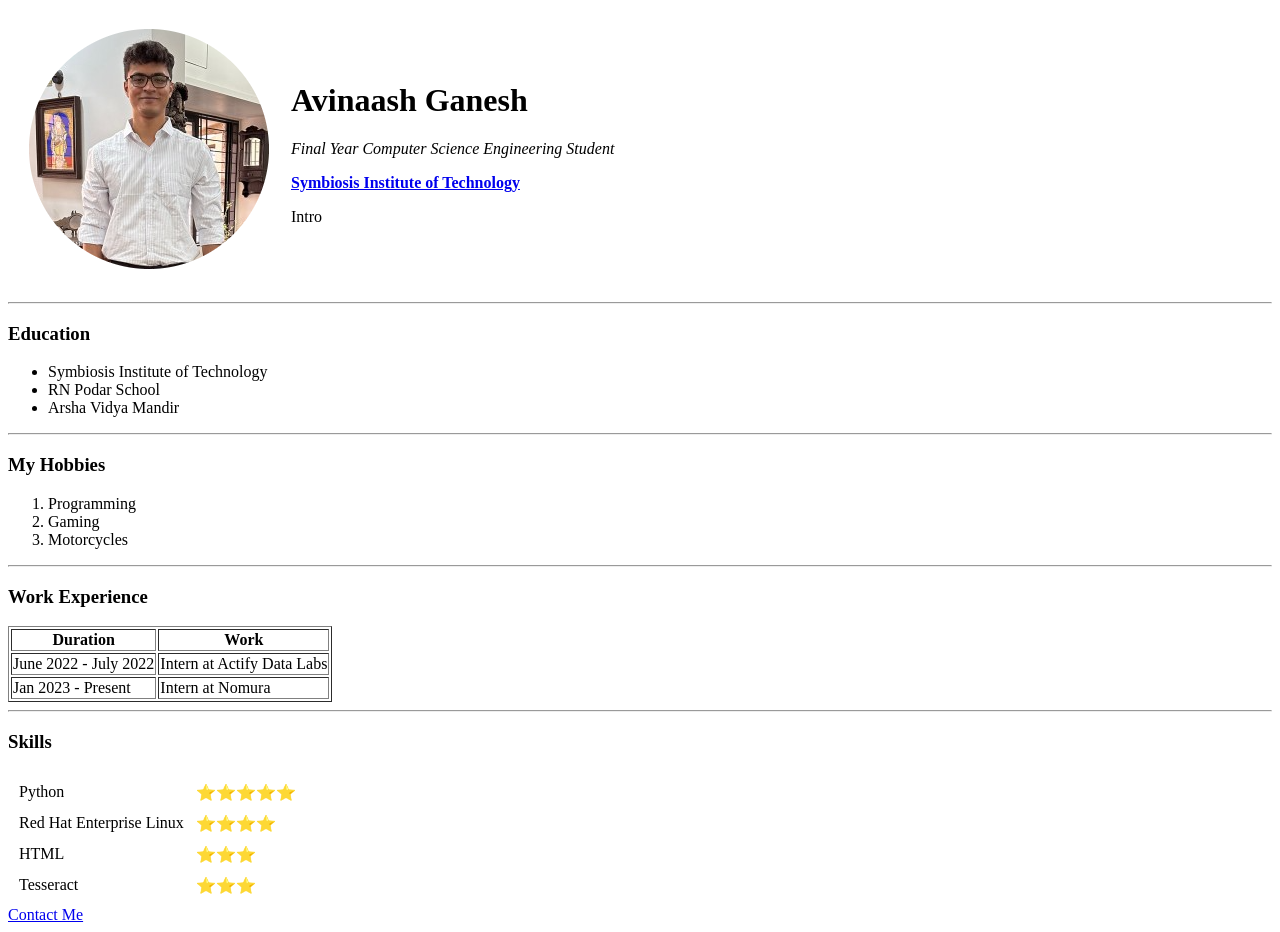
==== index.html @ b26e4e7a "Rename website.html to index.html" ====
<!DOCTYPE html>
<html>
    <head>
        <meta charset="UTF-8">
        <title>Avinaash's Personal Website</title>
    </head>
    
    <body>
        <table cellspacing="20">
            <tr>
                <td><img src="images\1673363280150-modified.png" alt="profile picture"></td>
                <td><h1>Avinaash Ganesh</h1>
                    <p><em>Final Year Computer Science Engineering Student</em></p>
                    <p><strong><a href="https://www.sitpune.edu.in/" target="_blank" rel="noopener noreferrer">Symbiosis Institute of Technology</a></strong></p>
                    <p>Intro</p></td>
            </tr>
        </table>
        <hr>
        <h3>Education</h3>
        <ul>
            <li>Symbiosis Institute of Technology</li>
            <li>RN Podar School</li>
            <li>Arsha Vidya Mandir</li>
        </ul>
        <hr>
        <h3>My Hobbies</h3>
        <ol>
            <li>Programming</li>
            <li>Gaming</li>
            <li>Motorcycles</li>
        </ol>
        <hr>
        <h3>Work Experience</h3>
        <table border="1">
            <thead>
                 <tr>
                    <th>Duration</th>
                    <th>Work</th>
                 </tr>
            </thead>
            <tbody>
                <tr>
                    <td>June 2022 - July 2022</td>
                    <td>Intern at Actify Data Labs</td>
                </tr>
                <tr>
                    <td>Jan 2023 - Present</td>
                    <td>Intern at Nomura</td>
                </tr>
            </tbody>
        </table>
        <hr>
        <h3>Skills</h3>
        <table cellspacing="10">
            <tbody>
                <tr>
                    <td>Python</td>
                    <td>⭐⭐⭐⭐⭐</td>
                </tr>
                <tr>
                    <td>Red Hat Enterprise Linux </td>
                    <td>⭐⭐⭐⭐</td>
                </tr>
                <tr>
                    <td>HTML</td>
                    <td>⭐⭐⭐</td>
                </tr>
                <tr>
                    <td>Tesseract</td>
                    <td>⭐⭐⭐</td>
                </tr>
            </tbody>
        </table>
        <a href="contact.html">Contact Me</a>
    </body>
</html>
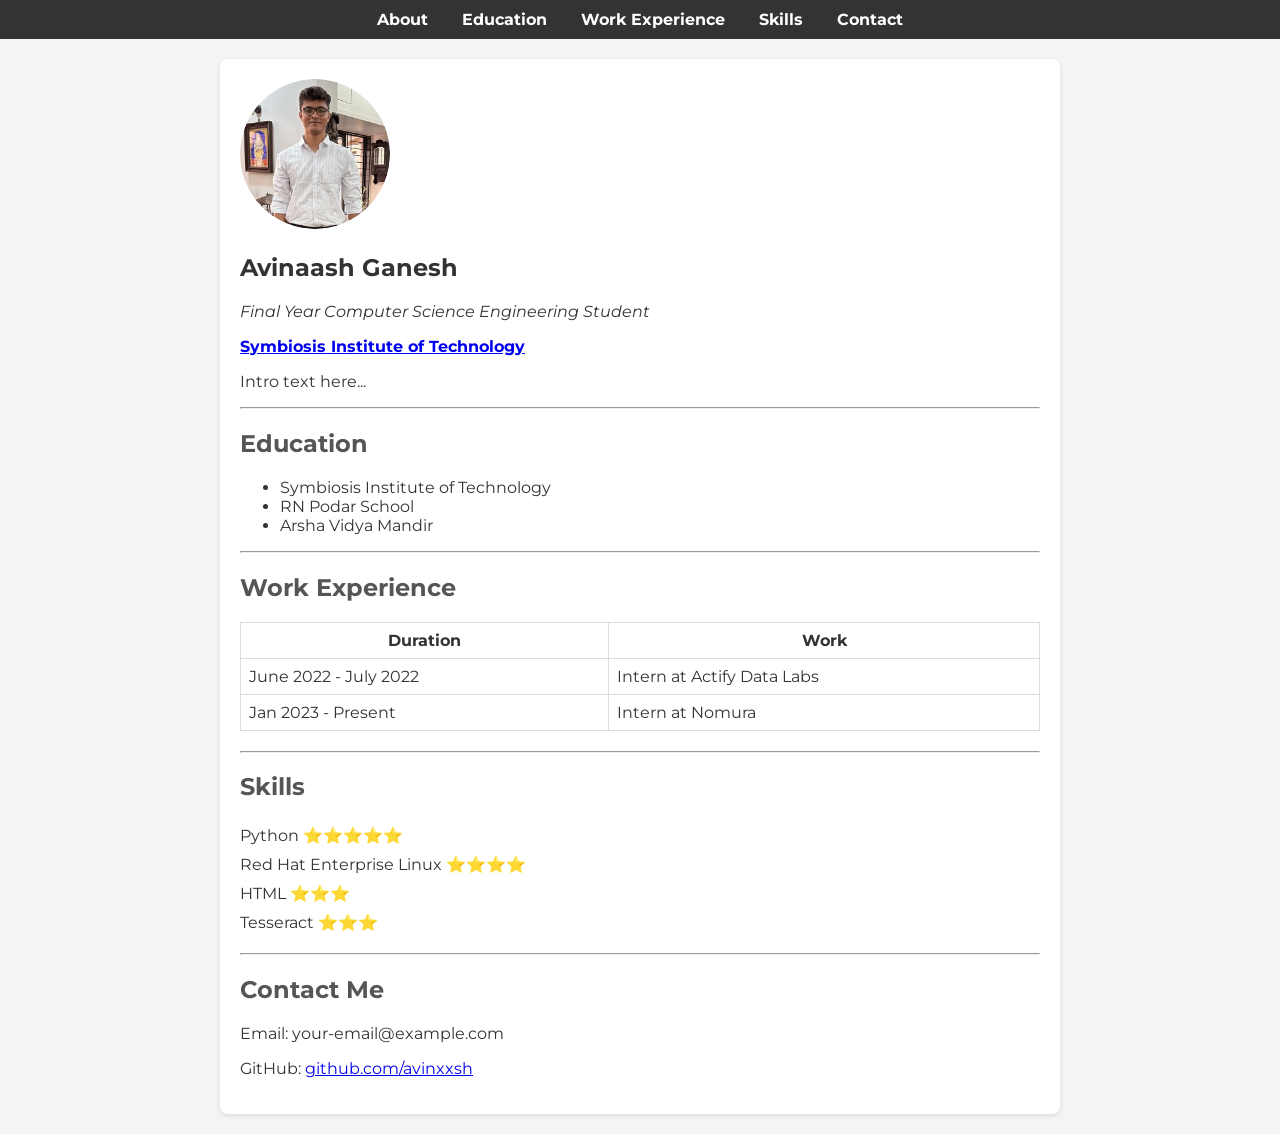
==== commit 37d11766: "update style" ====
--- a/index.html
+++ b/index.html
@@ -1,76 +1,77 @@
 <!DOCTYPE html>
-<html>
-    <head>
-        <meta charset="UTF-8">
-        <title>Avinaash's Personal Website</title>
-    </head>
-    
-    <body>
-        <table cellspacing="20">
-            <tr>
-                <td><img src="images\1673363280150-modified.png" alt="profile picture"></td>
-                <td><h1>Avinaash Ganesh</h1>
-                    <p><em>Final Year Computer Science Engineering Student</em></p>
-                    <p><strong><a href="https://www.sitpune.edu.in/" target="_blank" rel="noopener noreferrer">Symbiosis Institute of Technology</a></strong></p>
-                    <p>Intro</p></td>
-            </tr>
-        </table>
+<html lang="en">
+<head>
+    <meta charset="UTF-8">
+    <meta name="viewport" content="width=device-width, initial-scale=1.0">
+    <title>Avinaash Ganesh | Portfolio</title>
+    <link href="https://fonts.googleapis.com/css2?family=Montserrat:wght@400;700&display=swap" rel="stylesheet">
+    <link rel="stylesheet" href="style.css">
+</head>
+<body>
+    <header>
+        <nav>
+            <a href="#about">About</a>
+            <a href="#education">Education</a>
+            <a href="#experience">Work Experience</a>
+            <a href="#skills">Skills</a>
+            <a href="#contact">Contact</a>
+        </nav>
+    </header>
+    <main>
+        <section id="about">
+            <img src="images/1673363280150-modified.png" alt="Avinaash" class="profile-pic">
+            <h1>Avinaash Ganesh</h1>
+            <p><em>Final Year Computer Science Engineering Student</em></p>
+            <p><strong><a href="https://www.sitpune.edu.in/" target="_blank">Symbiosis Institute of Technology</a></strong></p>
+            <p>Intro text here...</p>
+        </section>
         <hr>
-        <h3>Education</h3>
-        <ul>
-            <li>Symbiosis Institute of Technology</li>
-            <li>RN Podar School</li>
-            <li>Arsha Vidya Mandir</li>
-        </ul>
+        <section id="education">
+            <h2>Education</h2>
+            <ul>
+                <li>Symbiosis Institute of Technology</li>
+                <li>RN Podar School</li>
+                <li>Arsha Vidya Mandir</li>
+            </ul>
+        </section>
         <hr>
-        <h3>My Hobbies</h3>
-        <ol>
-            <li>Programming</li>
-            <li>Gaming</li>
-            <li>Motorcycles</li>
-        </ol>
+        <section id="experience">
+            <h2>Work Experience</h2>
+            <table>
+                <thead>
+                    <tr>
+                        <th>Duration</th>
+                        <th>Work</th>
+                    </tr>
+                </thead>
+                <tbody>
+                    <tr>
+                        <td>June 2022 - July 2022</td>
+                        <td>Intern at Actify Data Labs</td>
+                    </tr>
+                    <tr>
+                        <td>Jan 2023 - Present</td>
+                        <td>Intern at Nomura</td>
+                    </tr>
+                </tbody>
+            </table>
+        </section>
         <hr>
-        <h3>Work Experience</h3>
-        <table border="1">
-            <thead>
-                 <tr>
-                    <th>Duration</th>
-                    <th>Work</th>
-                 </tr>
-            </thead>
-            <tbody>
-                <tr>
-                    <td>June 2022 - July 2022</td>
-                    <td>Intern at Actify Data Labs</td>
-                </tr>
-                <tr>
-                    <td>Jan 2023 - Present</td>
-                    <td>Intern at Nomura</td>
-                </tr>
-            </tbody>
-        </table>
+        <section id="skills">
+            <h2>Skills</h2>
+            <ul class="skills-list">
+                <li>Python ⭐⭐⭐⭐⭐</li>
+                <li>Red Hat Enterprise Linux ⭐⭐⭐⭐</li>
+                <li>HTML ⭐⭐⭐</li>
+                <li>Tesseract ⭐⭐⭐</li>
+            </ul>
+        </section>
         <hr>
-        <h3>Skills</h3>
-        <table cellspacing="10">
-            <tbody>
-                <tr>
-                    <td>Python</td>
-                    <td>⭐⭐⭐⭐⭐</td>
-                </tr>
-                <tr>
-                    <td>Red Hat Enterprise Linux </td>
-                    <td>⭐⭐⭐⭐</td>
-                </tr>
-                <tr>
-                    <td>HTML</td>
-                    <td>⭐⭐⭐</td>
-                </tr>
-                <tr>
-                    <td>Tesseract</td>
-                    <td>⭐⭐⭐</td>
-                </tr>
-            </tbody>
-        </table>
-        <a href="contact.html">Contact Me</a>
-    </body>
+        <section id="contact">
+            <h2>Contact Me</h2>
+            <p>Email: your-email@example.com</p>
+            <p>GitHub: <a href="https://github.com/avinxxsh" target="_blank">github.com/avinxxsh</a></p>
+        </section>
+    </main>
+</body>
 </html>
--- a/style.css
+++ b/style.css
@@ -0,0 +1,60 @@
+
+body {
+    font-family: 'Montserrat', sans-serif;
+    background-color: #f4f4f4;
+    color: #333;
+    margin: 0;
+    padding: 0;
+}
+
+header {
+    background: #333;
+    color: white;
+    padding: 10px 0;
+    text-align: center;
+}
+
+nav a {
+    margin: 0 15px;
+    color: white;
+    text-decoration: none;
+    font-weight: bold;
+}
+
+.profile-pic {
+    width: 150px;
+    border-radius: 50%;
+}
+
+main {
+    max-width: 800px;
+    margin: 20px auto;
+    background: white;
+    padding: 20px;
+    border-radius: 8px;
+    box-shadow: 0 2px 5px rgba(0, 0, 0, 0.1);
+}
+
+h2 {
+    color: #555;
+}
+
+table {
+    width: 100%;
+    border-collapse: collapse;
+    margin: 20px 0;
+}
+
+table, th, td {
+    border: 1px solid #ddd;
+    padding: 8px;
+}
+
+.skills-list {
+    list-style: none;
+    padding: 0;
+}
+
+.skills-list li {
+    padding: 5px 0;
+}
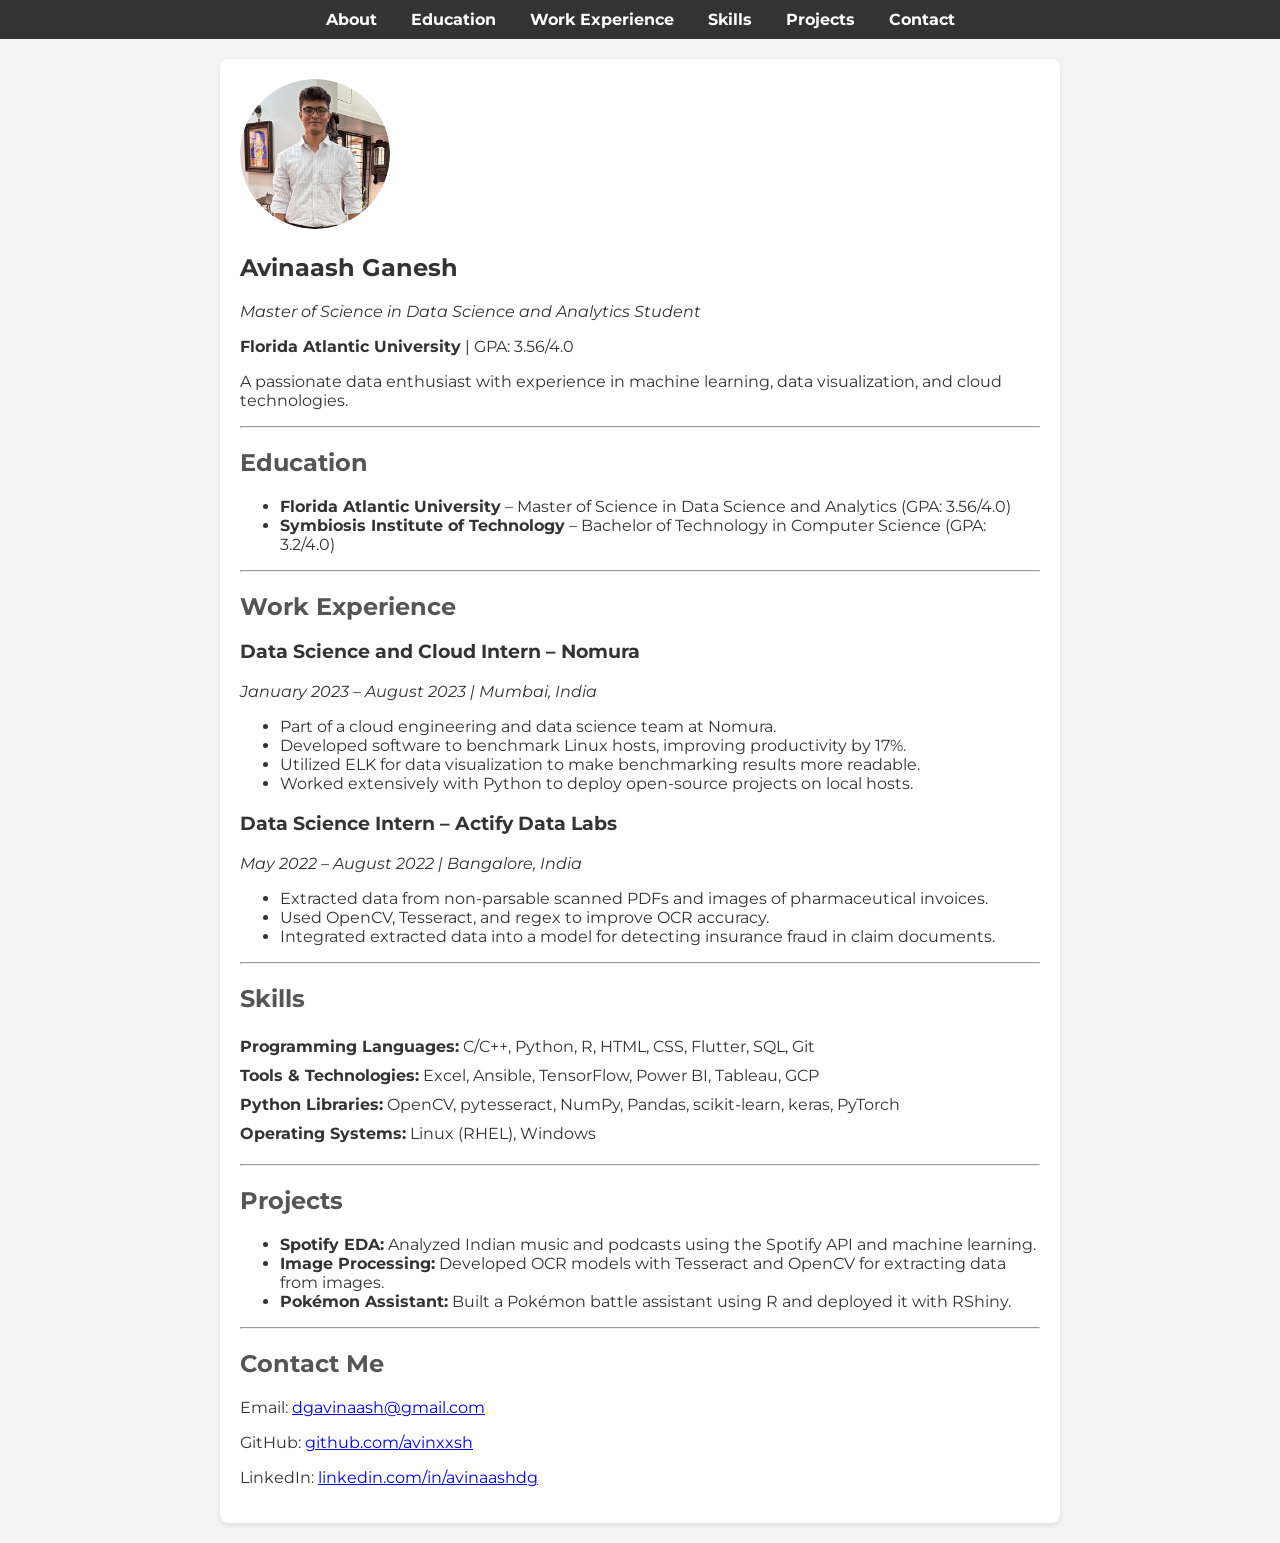
==== commit 10983974: "update style" ====
--- a/index.html
+++ b/index.html
@@ -1,77 +1,89 @@
-<!DOCTYPE html>
-<html lang="en">
-<head>
-    <meta charset="UTF-8">
-    <meta name="viewport" content="width=device-width, initial-scale=1.0">
-    <title>Avinaash Ganesh | Portfolio</title>
-    <link href="https://fonts.googleapis.com/css2?family=Montserrat:wght@400;700&display=swap" rel="stylesheet">
-    <link rel="stylesheet" href="style.css">
-</head>
-<body>
-    <header>
-        <nav>
-            <a href="#about">About</a>
-            <a href="#education">Education</a>
-            <a href="#experience">Work Experience</a>
-            <a href="#skills">Skills</a>
-            <a href="#contact">Contact</a>
-        </nav>
-    </header>
-    <main>
-        <section id="about">
-            <img src="images/1673363280150-modified.png" alt="Avinaash" class="profile-pic">
-            <h1>Avinaash Ganesh</h1>
-            <p><em>Final Year Computer Science Engineering Student</em></p>
-            <p><strong><a href="https://www.sitpune.edu.in/" target="_blank">Symbiosis Institute of Technology</a></strong></p>
-            <p>Intro text here...</p>
-        </section>
-        <hr>
-        <section id="education">
-            <h2>Education</h2>
-            <ul>
-                <li>Symbiosis Institute of Technology</li>
-                <li>RN Podar School</li>
-                <li>Arsha Vidya Mandir</li>
-            </ul>
-        </section>
-        <hr>
-        <section id="experience">
-            <h2>Work Experience</h2>
-            <table>
-                <thead>
-                    <tr>
-                        <th>Duration</th>
-                        <th>Work</th>
-                    </tr>
-                </thead>
-                <tbody>
-                    <tr>
-                        <td>June 2022 - July 2022</td>
-                        <td>Intern at Actify Data Labs</td>
-                    </tr>
-                    <tr>
-                        <td>Jan 2023 - Present</td>
-                        <td>Intern at Nomura</td>
-                    </tr>
-                </tbody>
-            </table>
-        </section>
-        <hr>
-        <section id="skills">
-            <h2>Skills</h2>
-            <ul class="skills-list">
-                <li>Python ⭐⭐⭐⭐⭐</li>
-                <li>Red Hat Enterprise Linux ⭐⭐⭐⭐</li>
-                <li>HTML ⭐⭐⭐</li>
-                <li>Tesseract ⭐⭐⭐</li>
-            </ul>
-        </section>
-        <hr>
-        <section id="contact">
-            <h2>Contact Me</h2>
-            <p>Email: your-email@example.com</p>
-            <p>GitHub: <a href="https://github.com/avinxxsh" target="_blank">github.com/avinxxsh</a></p>
-        </section>
-    </main>
-</body>
-</html>
+
+<!DOCTYPE html>
+<html lang="en">
+<head>
+    <meta charset="UTF-8">
+    <meta name="viewport" content="width=device-width, initial-scale=1.0">
+    <title>Avinaash Ganesh | Portfolio</title>
+    <link href="https://fonts.googleapis.com/css2?family=Montserrat:wght@400;700&display=swap" rel="stylesheet">
+    <link rel="stylesheet" href="style.css">
+</head>
+<body>
+    <header>
+        <nav>
+            <a href="#about">About</a>
+            <a href="#education">Education</a>
+            <a href="#experience">Work Experience</a>
+            <a href="#skills">Skills</a>
+            <a href="#projects">Projects</a>
+            <a href="#contact">Contact</a>
+        </nav>
+    </header>
+    <main>
+        <section id="about">
+            <img src="images/1673363280150-modified.png" alt="Avinaash" class="profile-pic">
+            <h1>Avinaash Ganesh</h1>
+            <p><em>Master of Science in Data Science and Analytics Student</em></p>
+            <p><strong>Florida Atlantic University</strong> | GPA: 3.56/4.0</p>
+            <p>A passionate data enthusiast with experience in machine learning, data visualization, and cloud technologies.</p>
+        </section>
+        <hr>
+        <section id="education">
+            <h2>Education</h2>
+            <ul>
+                <li><strong>Florida Atlantic University</strong> – Master of Science in Data Science and Analytics (GPA: 3.56/4.0)</li>
+                <li><strong>Symbiosis Institute of Technology</strong> – Bachelor of Technology in Computer Science (GPA: 3.2/4.0)</li>
+            </ul>
+        </section>
+        <hr>
+        <section id="experience">
+            <h2>Work Experience</h2>
+            <div>
+                <h3>Data Science and Cloud Intern – Nomura</h3>
+                <p><em>January 2023 – August 2023 | Mumbai, India</em></p>
+                <ul>
+                    <li>Part of a cloud engineering and data science team at Nomura.</li>
+                    <li>Developed software to benchmark Linux hosts, improving productivity by 17%.</li>
+                    <li>Utilized ELK for data visualization to make benchmarking results more readable.</li>
+                    <li>Worked extensively with Python to deploy open-source projects on local hosts.</li>
+                </ul>
+            </div>
+            <div>
+                <h3>Data Science Intern – Actify Data Labs</h3>
+                <p><em>May 2022 – August 2022 | Bangalore, India</em></p>
+                <ul>
+                    <li>Extracted data from non-parsable scanned PDFs and images of pharmaceutical invoices.</li>
+                    <li>Used OpenCV, Tesseract, and regex to improve OCR accuracy.</li>
+                    <li>Integrated extracted data into a model for detecting insurance fraud in claim documents.</li>
+                </ul>
+            </div>
+        </section>
+        <hr>
+        <section id="skills">
+            <h2>Skills</h2>
+            <ul class="skills-list">
+                <li><strong>Programming Languages:</strong> C/C++, Python, R, HTML, CSS, Flutter, SQL, Git</li>
+                <li><strong>Tools & Technologies:</strong> Excel, Ansible, TensorFlow, Power BI, Tableau, GCP</li>
+                <li><strong>Python Libraries:</strong> OpenCV, pytesseract, NumPy, Pandas, scikit-learn, keras, PyTorch</li>
+                <li><strong>Operating Systems:</strong> Linux (RHEL), Windows</li>
+            </ul>
+        </section>
+        <hr>
+        <section id="projects">
+            <h2>Projects</h2>
+            <ul>
+                <li><strong>Spotify EDA:</strong> Analyzed Indian music and podcasts using the Spotify API and machine learning.</li>
+                <li><strong>Image Processing:</strong> Developed OCR models with Tesseract and OpenCV for extracting data from images.</li>
+                <li><strong>Pokémon Assistant:</strong> Built a Pokémon battle assistant using R and deployed it with RShiny.</li>
+            </ul>
+        </section>
+        <hr>
+        <section id="contact">
+            <h2>Contact Me</h2>
+            <p>Email: <a href="mailto:dgavinaash@gmail.com">dgavinaash@gmail.com</a></p>
+            <p>GitHub: <a href="https://github.com/avinxxsh" target="_blank">github.com/avinxxsh</a></p>
+            <p>LinkedIn: <a href="https://www.linkedin.com/in/avinaashdg/" target="_blank">linkedin.com/in/avinaashdg</a></p>
+        </section>
+    </main>
+</body>
+</html>
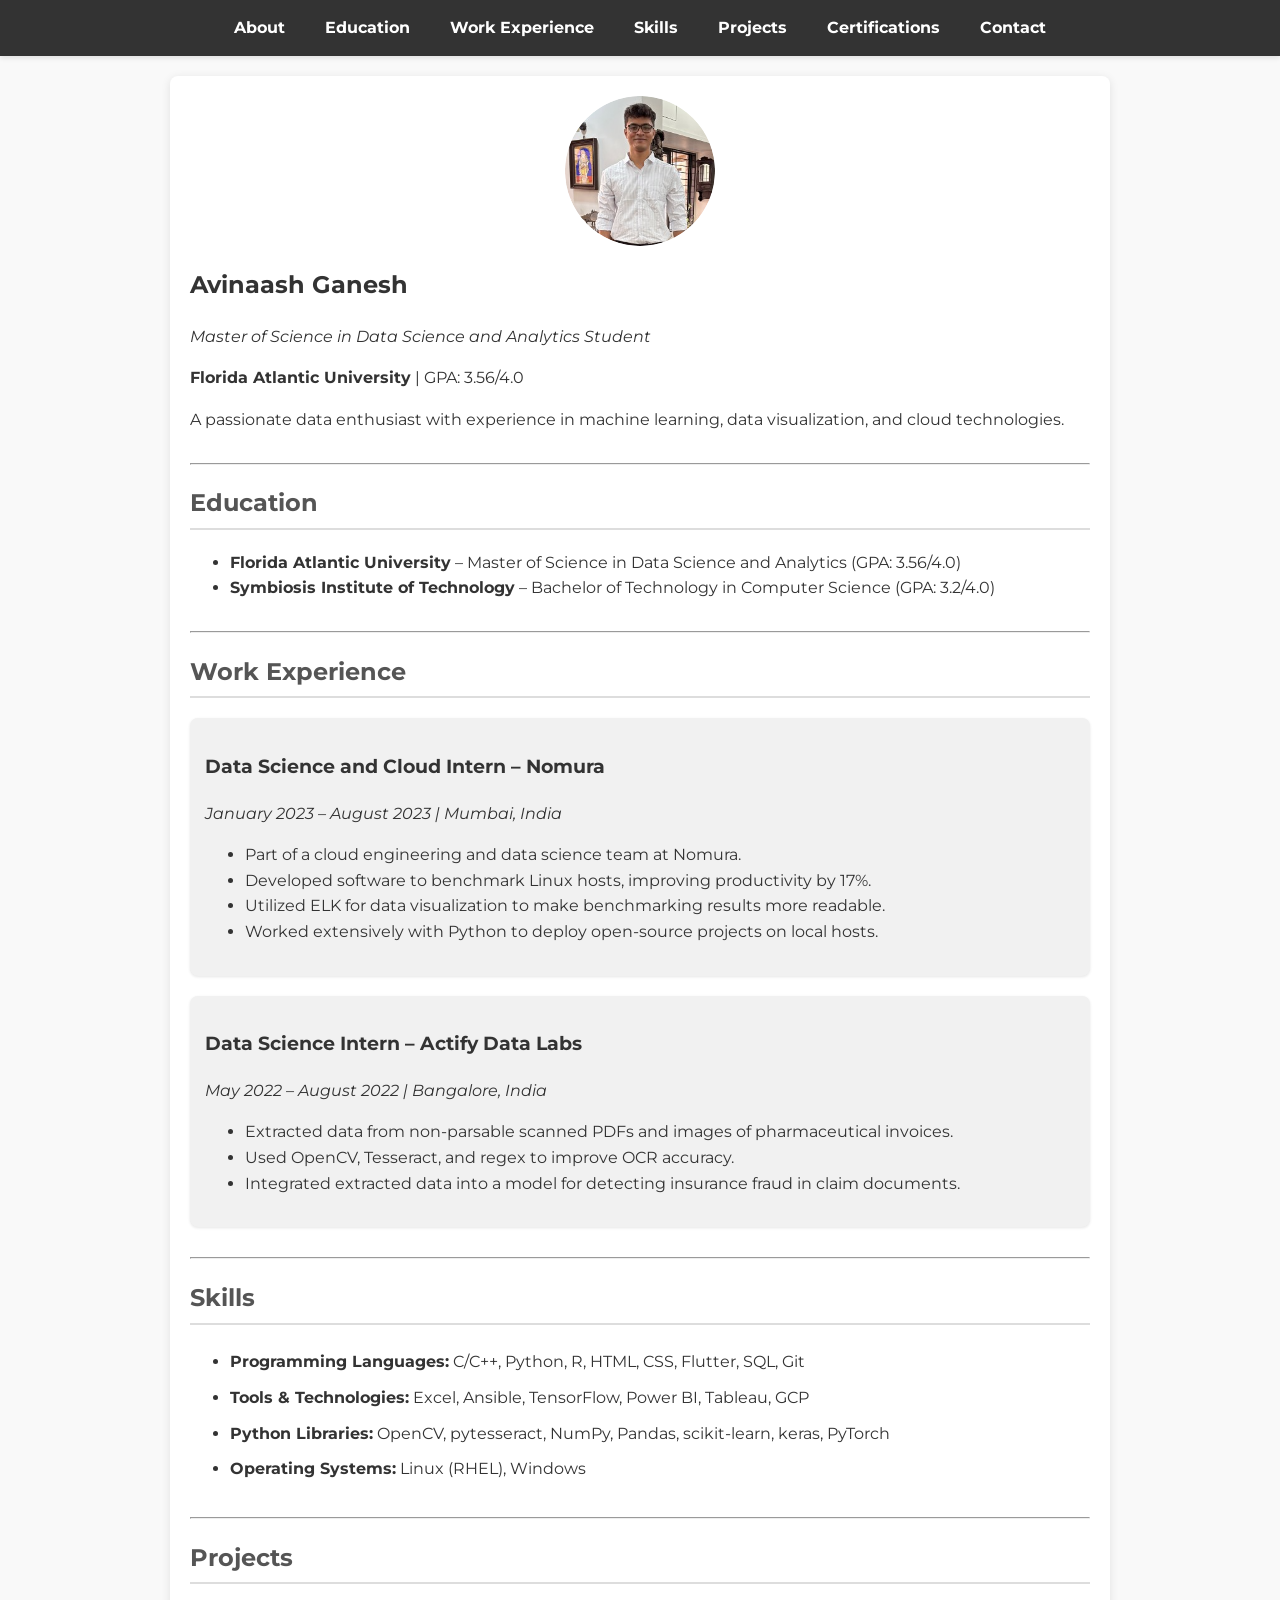
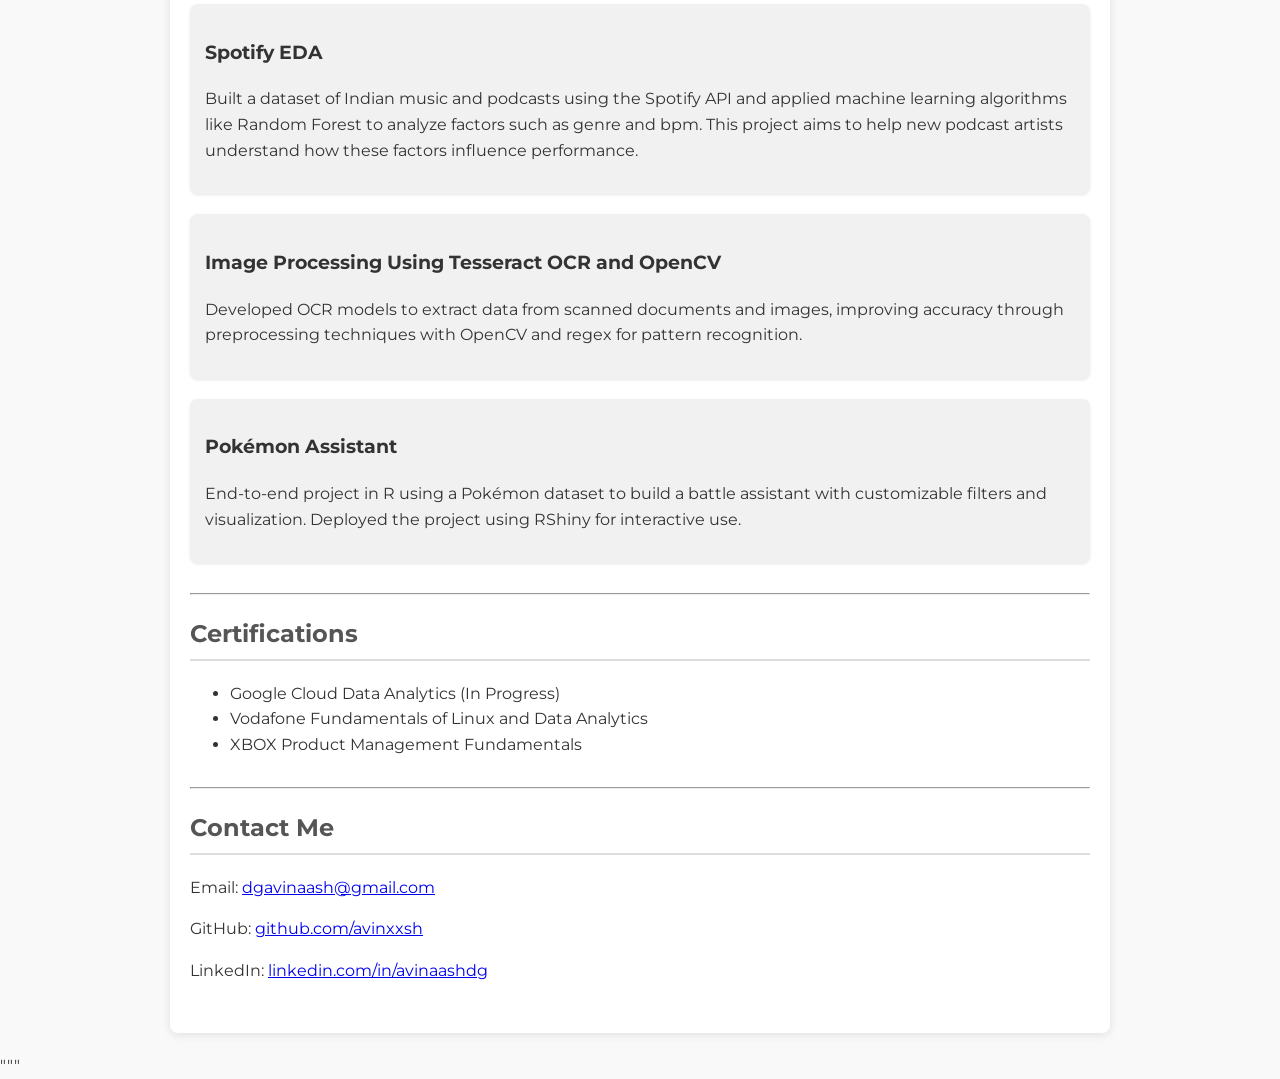
==== commit ecb1d769: "update content" ====
--- a/index.html
+++ b/index.html
@@ -1,4 +1,3 @@
-
 <!DOCTYPE html>
 <html lang="en">
 <head>
@@ -16,11 +15,12 @@
             <a href="#experience">Work Experience</a>
             <a href="#skills">Skills</a>
             <a href="#projects">Projects</a>
+            <a href="#certifications">Certifications</a>
             <a href="#contact">Contact</a>
         </nav>
     </header>
     <main>
-        <section id="about">
+        <section id="about" class="section">
             <img src="images/1673363280150-modified.png" alt="Avinaash" class="profile-pic">
             <h1>Avinaash Ganesh</h1>
             <p><em>Master of Science in Data Science and Analytics Student</em></p>
@@ -28,7 +28,7 @@
             <p>A passionate data enthusiast with experience in machine learning, data visualization, and cloud technologies.</p>
         </section>
         <hr>
-        <section id="education">
+        <section id="education" class="section">
             <h2>Education</h2>
             <ul>
                 <li><strong>Florida Atlantic University</strong> – Master of Science in Data Science and Analytics (GPA: 3.56/4.0)</li>
@@ -36,9 +36,9 @@
             </ul>
         </section>
         <hr>
-        <section id="experience">
+        <section id="experience" class="section">
             <h2>Work Experience</h2>
-            <div>
+            <div class="card">
                 <h3>Data Science and Cloud Intern – Nomura</h3>
                 <p><em>January 2023 – August 2023 | Mumbai, India</em></p>
                 <ul>
@@ -48,7 +48,7 @@
                     <li>Worked extensively with Python to deploy open-source projects on local hosts.</li>
                 </ul>
             </div>
-            <div>
+            <div class="card">
                 <h3>Data Science Intern – Actify Data Labs</h3>
                 <p><em>May 2022 – August 2022 | Bangalore, India</em></p>
                 <ul>
@@ -59,7 +59,7 @@
             </div>
         </section>
         <hr>
-        <section id="skills">
+        <section id="skills" class="section">
             <h2>Skills</h2>
             <ul class="skills-list">
                 <li><strong>Programming Languages:</strong> C/C++, Python, R, HTML, CSS, Flutter, SQL, Git</li>
@@ -69,16 +69,32 @@
             </ul>
         </section>
         <hr>
-        <section id="projects">
+        <section id="projects" class="section">
             <h2>Projects</h2>
+            <div class="card">
+                <h3>Spotify EDA</h3>
+                <p>Built a dataset of Indian music and podcasts using the Spotify API and applied machine learning algorithms like Random Forest to analyze factors such as genre and bpm. This project aims to help new podcast artists understand how these factors influence performance.</p>
+            </div>
+            <div class="card">
+                <h3>Image Processing Using Tesseract OCR and OpenCV</h3>
+                <p>Developed OCR models to extract data from scanned documents and images, improving accuracy through preprocessing techniques with OpenCV and regex for pattern recognition.</p>
+            </div>
+            <div class="card">
+                <h3>Pokémon Assistant</h3>
+                <p>End-to-end project in R using a Pokémon dataset to build a battle assistant with customizable filters and visualization. Deployed the project using RShiny for interactive use.</p>
+            </div>
+        </section>
+        <hr>
+        <section id="certifications" class="section">
+            <h2>Certifications</h2>
             <ul>
-                <li><strong>Spotify EDA:</strong> Analyzed Indian music and podcasts using the Spotify API and machine learning.</li>
-                <li><strong>Image Processing:</strong> Developed OCR models with Tesseract and OpenCV for extracting data from images.</li>
-                <li><strong>Pokémon Assistant:</strong> Built a Pokémon battle assistant using R and deployed it with RShiny.</li>
+                <li>Google Cloud Data Analytics (In Progress)</li>
+                <li>Vodafone Fundamentals of Linux and Data Analytics</li>
+                <li>XBOX Product Management Fundamentals</li>
             </ul>
         </section>
         <hr>
-        <section id="contact">
+        <section id="contact" class="section">
             <h2>Contact Me</h2>
             <p>Email: <a href="mailto:dgavinaash@gmail.com">dgavinaash@gmail.com</a></p>
             <p>GitHub: <a href="https://github.com/avinxxsh" target="_blank">github.com/avinxxsh</a></p>
@@ -87,3 +103,4 @@
     </main>
 </body>
 </html>
+"""
--- a/style.css
+++ b/style.css
@@ -1,60 +1,92 @@
-
 body {
     font-family: 'Montserrat', sans-serif;
-    background-color: #f4f4f4;
+    background-color: #f9f9f9;
     color: #333;
     margin: 0;
     padding: 0;
+    line-height: 1.6;
 }
 
 header {
+    position: sticky;
+    top: 0;
     background: #333;
     color: white;
     padding: 10px 0;
-    text-align: center;
+    box-shadow: 0 2px 5px rgba(0, 0, 0, 0.1);
+    z-index: 1000;
+}
+
+nav {
+    display: flex;
+    justify-content: center;
+    gap: 20px;
 }
 
 nav a {
-    margin: 0 15px;
     color: white;
     text-decoration: none;
     font-weight: bold;
+    padding: 5px 10px;
+    transition: background 0.3s ease;
+}
+
+nav a:hover {
+    background: rgba(255, 255, 255, 0.2);
+    border-radius: 5px;
+}
+
+main {
+    max-width: 900px;
+    margin: 20px auto;
+    padding: 20px;
+    background: white;
+    border-radius: 8px;
+    box-shadow: 0 2px 10px rgba(0, 0, 0, 0.1);
+}
+
+h2 {
+    color: #555;
+    border-bottom: 2px solid #ddd;
+    padding-bottom: 5px;
 }
 
 .profile-pic {
     width: 150px;
     border-radius: 50%;
+    display: block;
+    margin: 0 auto;
 }
 
-main {
-    max-width: 800px;
-    margin: 20px auto;
-    background: white;
-    padding: 20px;
-    border-radius: 8px;
-    box-shadow: 0 2px 5px rgba(0, 0, 0, 0.1);
+.skills-list li,
+.projects-list li {
+    padding: 5px 0;
 }
 
-h2 {
-    color: #555;
+.section {
+    margin-bottom: 30px;
 }
 
-table {
-    width: 100%;
-    border-collapse: collapse;
-    margin: 20px 0;
+.card {
+    background: #f1f1f1;
+    padding: 15px;
+    border-radius: 8px;
+    box-shadow: 0 1px 3px rgba(0, 0, 0, 0.1);
+    margin-bottom: 20px;
+    transition: transform 0.2s ease;
 }
 
-table, th, td {
-    border: 1px solid #ddd;
-    padding: 8px;
+.card:hover {
+    transform: translateY(-5px);
 }
 
-.skills-list {
-    list-style: none;
-    padding: 0;
+.contact-icons a {
+    margin-right: 15px;
+    font-size: 1.2em;
+    color: #333;
+    transition: color 0.3s ease;
 }
 
-.skills-list li {
-    padding: 5px 0;
+.contact-icons a:hover {
+    color: #007BFF;
 }
